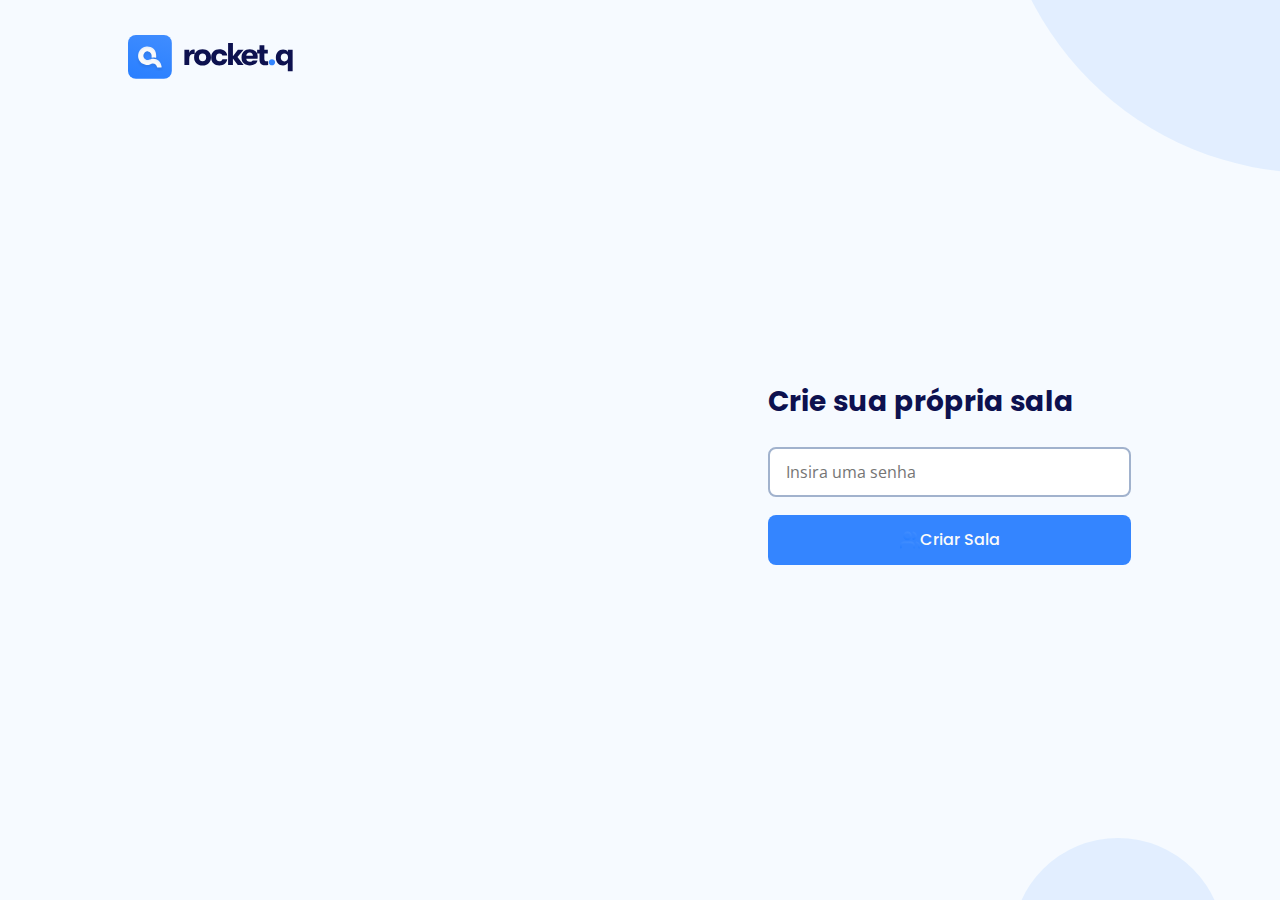
==== create-pass.html @ 8e0c6d71 "second class of the rocket.q project" ====
<!DOCTYPE html>
<html lang="en">
<head>
  <meta charset="UTF-8">
  <meta http-equiv="X-UA-Compatible" content="IE=edge">
  <meta name="viewport" content="width=device-width, initial-scale=1.0">
  <title>RocketQ</title>


  <!-- css -->
  <link rel="stylesheet" href="style/home.css">
  <link rel="stylesheet" href="style/global.css">

  <!-- FONTS -->
  <link rel="preconnect" href="https://fonts.googleapis.com">
  <link rel="preconnect" href="https://fonts.gstatic.com" crossorigin>
  <link href="https://fonts.googleapis.com/css2?family=Open+Sans&family=Poppins:wght@500&display=swap" rel="stylesheet">

</head>
<body>

  <div id="home" class="content">

  <header>
    <img src="assets/logo.svg" alt="Rocket.Q Logo">
  </header>

  <div id="bg">
    <div class="ball top"></div>
    <div class="ball bottom"></div>
  </div>

  <main>
    <div class="container">
      <section>
        <h2>Crie sua própria sala</h2>
        <form action="">
          <label class="sr-only" for="room-pass">Insira uma senha</label>
          <input type="password" name="" id="room-pass" placeholder="Insira uma senha">
          <button>
            <img src="assets/users.svg" alt="Entrar na sala">
            Criar Sala
          </button>
        </form>
      </section>

    
    </div>
  </main>

  </div>

</body>
</html>
---- style/home.css ----
.content {
  display: grid;
  grid-template-columns: 60% 40%;
  grid-template-rows: 11.4rem 1fr;

  grid-template-areas:
  'header header'
  'left right'
  ;
}

header {
  grid-area: header;
}

#bg {
  grid-area: left;
  background: url('/assets/ilustracao-home-bg.svg')
  no-repeat top/contain;
  background-position-x: -0rem ;
}

main {
  grid-area: right;

  display: flex;
  align-items: center;
  margin-top: -5rem;
}

main .container {
  width: min(36.3rem, 100%);
}

main h2 {
  font-family: 'Poppins', sans-serif;
  color: var(--black);
  font-size: clamp(20px, 5vw, 2.8rem);
  margin-bottom: 2.4rem;
}



input {
  border: .2rem solid var(--grey-blue);
  padding: 0 1.6rem;
}

input, button, .button {
  width: 100%;
  margin-bottom: 1.8rem;
}

/* Separator Line */
.separator {
  display: flex;
  align-items: center;
  margin: 4rem 0;
}

.separator div:nth-child(2) {
  color: var(--grey-blue);
  font-family: 'Poppins', sans-serif;
  font-weight: 400;
  padding: 0 1.35rem;
  line-height: 0;

}

.separator div:nth-child(1),
.separator div:nth-child(3) {
  background: var(--grey-blue);
  width: 100%;
  height: 1px;
}

/* create balls */
.ball {
  width: 21.2rem;
  height: 21.2rem;
  background: var(--blue);
  clip-path: circle();
  position: fixed;

  opacity: 0.1;
}

.ball.top {
  top: -46rem;
  width: 63.3rem;
  height: 63.3rem;
  right: -35rem;
}

.ball.bottom {
 bottom: -15rem;
 right: 5.6rem;
}
---- style/global.css ----
* {
  margin:0;
  padding: 0;
  border: none;
  text-decoration: none;
  box-sizing: border-box;
}

html {
  --black: #0D114F;
  --white: #FAFAFA;
  --red: #E83F5B;
  --light-blue: #E0ECFF;
  --blue: #3485FF;
  --background: #F6FAFF;
  --overlay: #040911;
  --icons-datails: #A5B0C1;

  --grey-dark: #4D5E77;
  --grey-blue: #A1B2CD;
  --grey-light: #e5eaf1;

  /* 1rem = 16px (user Agent) = 100% (user Agent) */
  font-size: 62.5%; /* 10px*/

}

body {
  display: flex;
  height: 100vh;
  background: var(--background);
}

body, button, input, textarea {
  font-size: clamp(14px, 1.6rem, 2vw);

  font-family: 'Open Sans', sans-serif;
  /* font-family: 'Poppins', sans-serif; */
}

.content {
  width: 100%;
  margin: 0 auto;
}

/* Vai esconder o label */
.sr-only {
  position: absolute;
  height: 1px;
  width: 1px;
  padding: 0;
  margin: -1px;
  overflow: hidden;
  clip-path: rect(0,0,0,0);
  white-space:nowrap;
  border-width:0 ; 
}

/* input and Button */
input, button, .button {
  border-radius: .8rem;
  height: 5rem;
}

button, .button {
  font-family: 'Poppins', sans-serif;
  font-weight: 500;
  line-height: 0;

  display: flex;
  align-items: center;
  justify-content: center;

  background: var(--blue);
  color: var(--white);

  transition: filter .2s;

  cursor: pointer;
}

button:hover, .button:hover {
  filter: brightness(1.2);
}

button > img
.button > img {
  margin-left: 1rem;
  width: 2rem;
}

button.outlined,
.button.outlined {
  background: var(--white);
  color: var(--blue);
  border: .2rem solid var(--blue);
}

.content header {
  width: 80% ;
  margin: 3.5rem auto;
}

.content header img {
  width: 16.7rem;
}
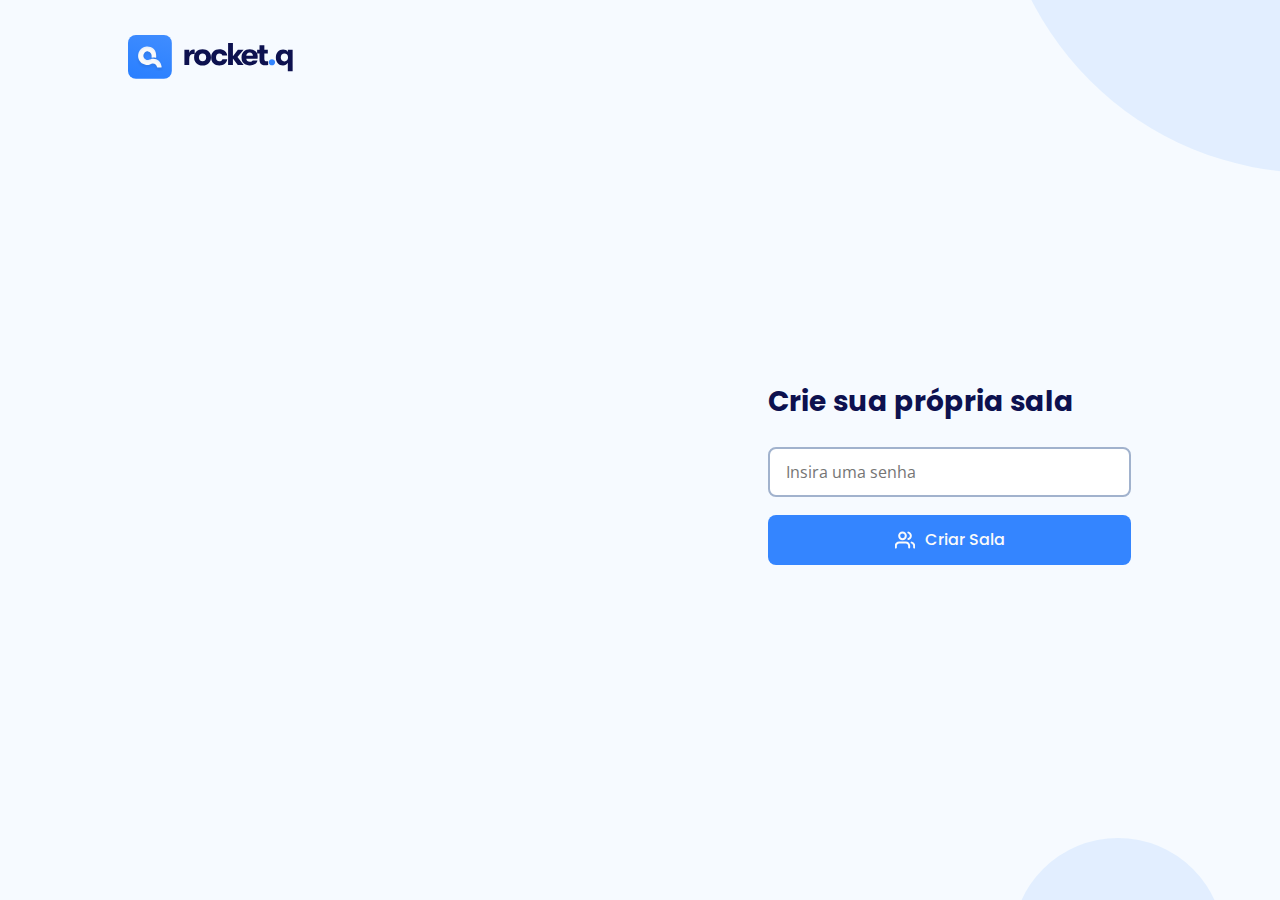
==== commit a8d49566: "aula três" ====
--- a/create-pass.html
+++ b/create-pass.html
@@ -38,7 +38,7 @@
           <label class="sr-only" for="room-pass">Insira uma senha</label>
           <input type="password" name="" id="room-pass" placeholder="Insira uma senha">
           <button>
-            <img src="assets/users.svg" alt="Entrar na sala">
+            <img src="assets/users-white.svg" alt="Entrar na sala">
             Criar Sala
           </button>
         </form>
--- a/style/global.css
+++ b/style/global.css
@@ -19,6 +19,7 @@
   --grey-dark: #4D5E77;
   --grey-blue: #A1B2CD;
   --grey-light: #e5eaf1;
+  --grey-medium: #eaecf2;
 
   /* 1rem = 16px (user Agent) = 100% (user Agent) */
   font-size: 62.5%; /* 10px*/
@@ -83,9 +84,9 @@
   filter: brightness(1.2);
 }
 
-button > img
+button > img,
 .button > img {
-  margin-left: 1rem;
+  margin-right: 1rem;
   width: 2rem;
 }
 
@@ -96,6 +97,20 @@
   border: .2rem solid var(--blue);
 }
 
+button.red,
+.button.red {
+  background: var(--red);
+  color: var(--white);
+}
+
+button.grey,
+.button.grey {
+  background: var(--grey-light);
+  color:var(--grey-dark)
+}
+
+
+/* === header ==== */
 .content header {
   width: 80% ;
   margin: 3.5rem auto;
